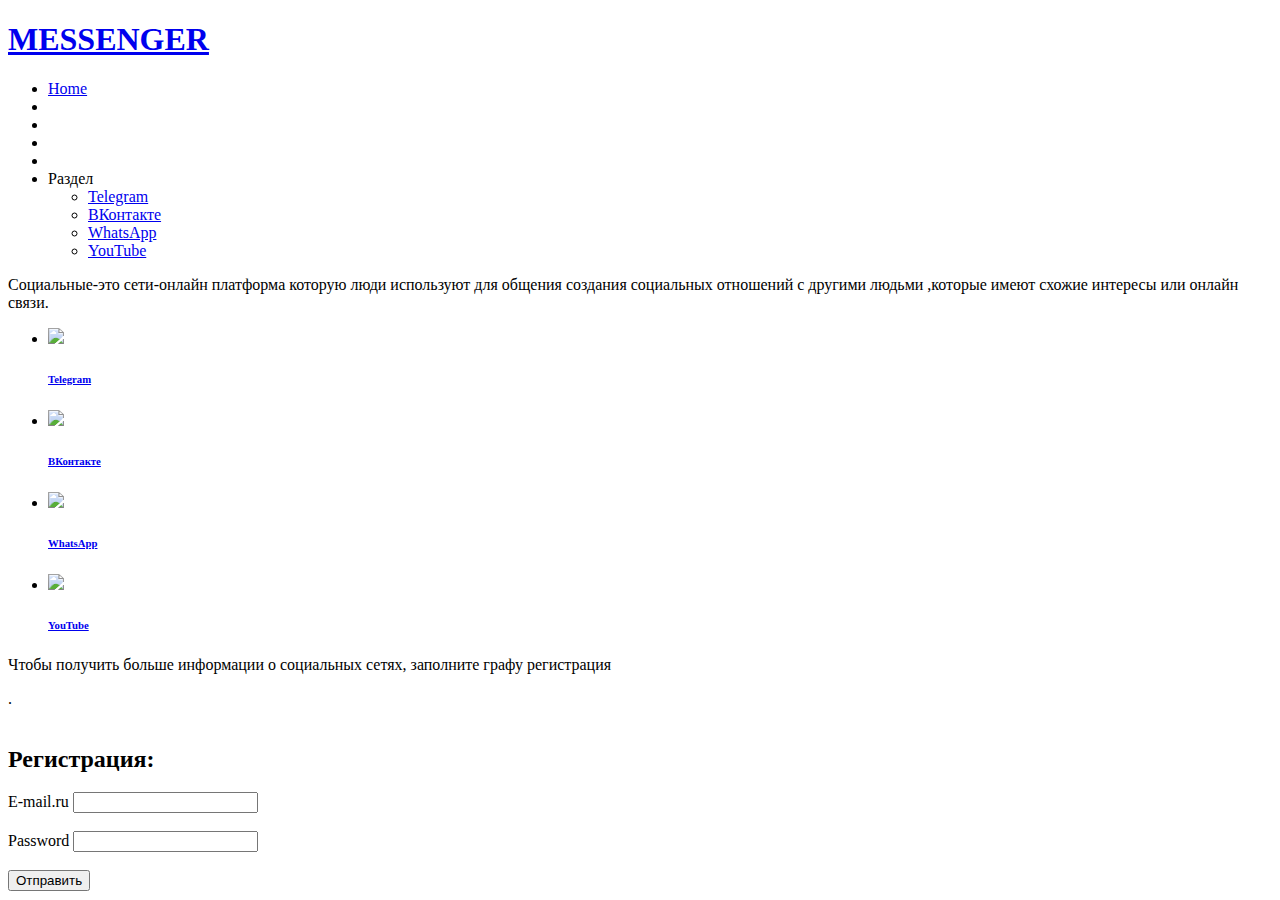
==== index.html @ 9f444d61 "Add files via upload" ====
<!DOCTYPE html>
<html>
<head>
<title>messenger</title>
<meta http-equiv="Content-Type" content="text/html; charset="utf-8">
<link href="css/layout.css" rel="stylesheet" type="text/css" media="all">
</head>
<body id="top">

<div class="wrapper row1">
  <header id="header" class="clear"> 
    <div id="logo">
      <h1><a href="index.html">MESSENGER</a></h1>
    </div>
    <nav id="mainav">
        <ul class="clear">
            <li><a href="index.html">Home</a></li>
            <li><a></a></li>
            <li><a></a></li>
            <li><a></a></li>
            <li><a></a></li>
            <li>
                <a>������</a>
                <ul>
                    <li><a href="inner1.html">Telegram</a></li>
                    <li><a href="inner2.html">���������</a></li>
                    <li><a href="inner3.html">WhatsApp</a></li>
                    <li><a href="inner4.html">YouTube</a></li>
                </ul>
            </li>
        </ul>
    </nav>
    <!-- ################################################################################################ --> 
  </header>
</div>
<!-- ################################################################################################ --> 
<!-- ################################################################################################ --> 
<!-- ################################################################################################ -->
<div class="wrapper row2" style="background-image:url(images/1.png)">
  <div> 
    <!-- ############################################################################################################# -->
    <div id="intro">
      <div class="txtblock">
        <p class="nospace push15" >����������-��� ����-������ ��������� ������� ���� ���������� ��� ������� �������� ���������� ��������� � ������� ������ ,������� ����� ������ �������� ��� ������ �����.</p>
      </div>
    </div>
    <!-- ############################################################################################################# --> 
  </div>
</div>
<!-- ################################################################################################ --> 
<!-- ################################################################################################ --> 
<!-- ################################################################################################ -->
<div class="wrapper">
  <div id="hp_intro"> 
    <!-- ############################################################################################################# -->
      <ul class="nospace clear">
          <li class="one_quarter first">
              <a href="inner1.html">
                  <img src="images/2.png">
                  <h6 class="nospace">Telegram</h6>
              </a>
          </li>
          <li class="one_quarter">
              <a href="inner2.html">
                  <img src="images/3.png">
                  <h6 class="nospace">���������</h6>
              </a>
          </li>
          <li class="one_quarter">
              <a href="inner3.html">
                  <img src="images/4.png">
                  <h6 class="nospace">WhatsApp</h6>
              </a>
          </li>
          <li class="one_quarter">
              <a href="inner4.html">
                  <img src="images/5.png">
                  <h6 class="nospace">YouTube</h6>
              </a>
          </li>
      </ul>
    <!-- ############################################################################################################# --> 
  </div>
</div>
<!-- ################################################################################################ --> 
<!-- ################################################################################################ --> 
<!-- ################################################################################################ -->
<div class="wrapper row5">
    <div id="copyright" class="clear">
        <!-- ################################################################################################ -->
        <p class="fl_left">����� �������� ������ ���������� � ���������� �����, ��������� ����� �����������</p>
        <p class="fl_right"> <a></a></p>
        <form>
            .<br><br>
            <h2>�����������:</h2>
            E-mail.ru <input type="email"><br><br>
            Password <input type="password"><br><br>
            <input type="submit" value="���������">
        </form>
        <!-- ################################################################################################ -->
    </div>
</div>
</body>
</html>
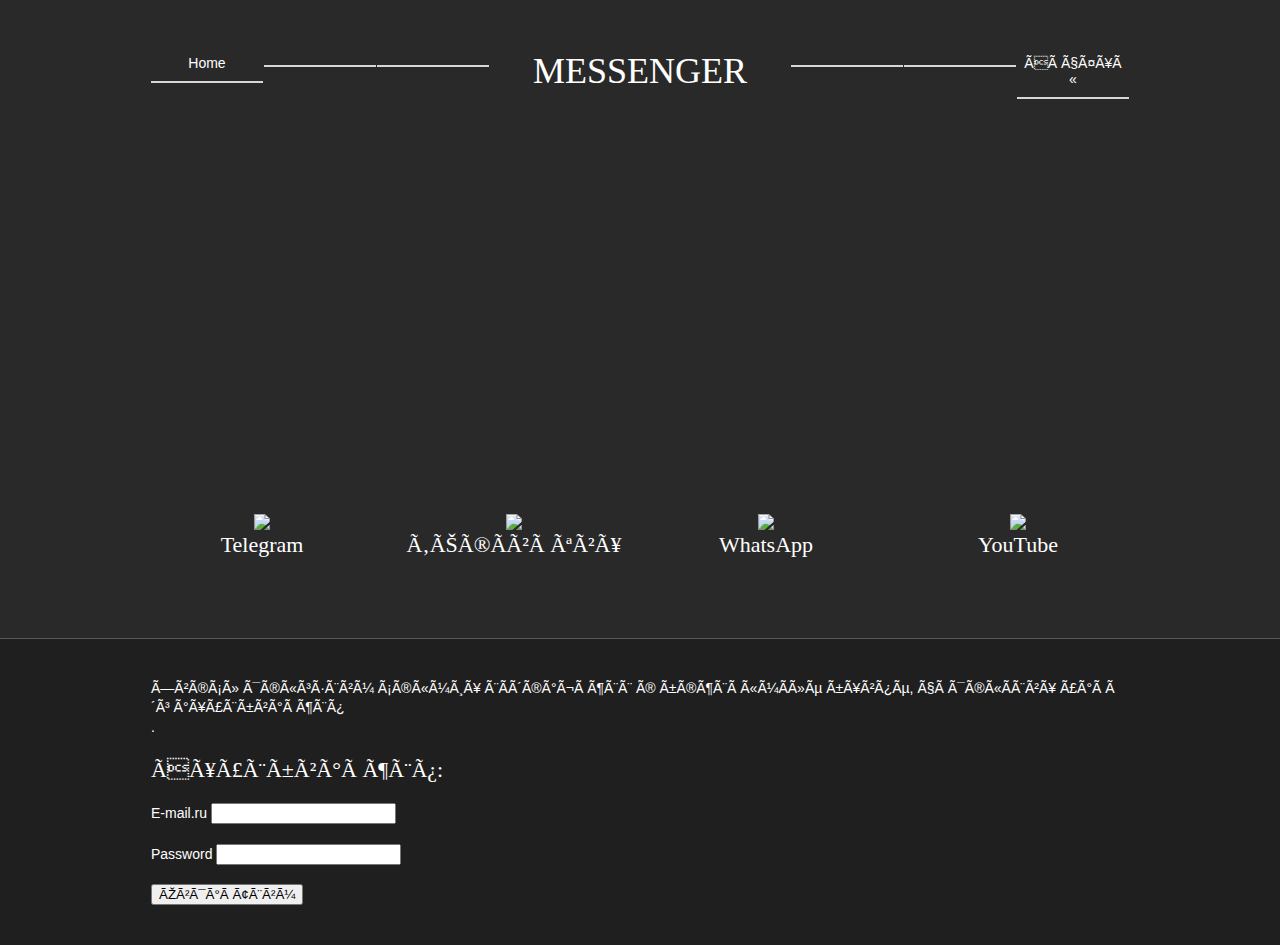
==== commit 73a8f4ef: "Update index.html" ====
--- a/index.html
+++ b/index.html
@@ -3,7 +3,7 @@
 <head>
 <title>messenger</title>
 <meta http-equiv="Content-Type" content="text/html; charset="utf-8">
-<link href="css/layout.css" rel="stylesheet" type="text/css" media="all">
+<link href="layout.css" rel="stylesheet" type="text/css" media="all">
 </head>
 <body id="top">
 
@@ -20,10 +20,10 @@
             <li><a></a></li>
             <li><a></a></li>
             <li>
-                <a>������</a>
+                <a>Ðàçäåë</a>
                 <ul>
                     <li><a href="inner1.html">Telegram</a></li>
-                    <li><a href="inner2.html">���������</a></li>
+                    <li><a href="inner2.html">ÂÊîíòàêòå</a></li>
                     <li><a href="inner3.html">WhatsApp</a></li>
                     <li><a href="inner4.html">YouTube</a></li>
                 </ul>
@@ -41,7 +41,7 @@
     <!-- ############################################################################################################# -->
     <div id="intro">
       <div class="txtblock">
-        <p class="nospace push15" >����������-��� ����-������ ��������� ������� ���� ���������� ��� ������� �������� ���������� ��������� � ������� ������ ,������� ����� ������ �������� ��� ������ �����.</p>
+        <p class="nospace push15" >Ñîöèàëüíûå-ýòî ñåòè-îíëàéí ïëàòôîðìà êîòîðóþ ëþäè èñïîëüçóþò äëÿ îáùåíèÿ ñîçäàíèÿ ñîöèàëüíûõ îòíîøåíèé ñ äðóãèìè ëþäüìè ,êîòîðûå èìåþò ñõîæèå èíòåðåñû èëè îíëàéí ñâÿçè.</p>
       </div>
     </div>
     <!-- ############################################################################################################# --> 
@@ -63,7 +63,7 @@
           <li class="one_quarter">
               <a href="inner2.html">
                   <img src="images/3.png">
-                  <h6 class="nospace">���������</h6>
+                  <h6 class="nospace">ÂÊîíòàêòå</h6>
               </a>
           </li>
           <li class="one_quarter">
@@ -88,14 +88,14 @@
 <div class="wrapper row5">
     <div id="copyright" class="clear">
         <!-- ################################################################################################ -->
-        <p class="fl_left">����� �������� ������ ���������� � ���������� �����, ��������� ����� �����������</p>
+        <p class="fl_left">×òîáû ïîëó÷èòü áîëüøå èíôîðìàöèè î ñîöèàëüíûõ ñåòÿõ, çàïîëíèòå ãðàôó ðåãèñòðàöèÿ</p>
         <p class="fl_right"> <a></a></p>
         <form>
             .<br><br>
-            <h2>�����������:</h2>
+            <h2>Ðåãèñòðàöèÿ:</h2>
             E-mail.ru <input type="email"><br><br>
             Password <input type="password"><br><br>
-            <input type="submit" value="���������">
+            <input type="submit" value="Îòïðàâèòü">
         </form>
         <!-- ################################################################################################ -->
     </div>
--- a/layout.css
+++ b/layout.css
@@ -0,0 +1,137 @@
+@charset "utf-8";
+@import url("fontawesome-3.2.1.min.css");
+@import url("framework.css");
+
+/* Rows
+--------------------------------------------------------------------------------------------------------------- */
+.row0, .row0 a{}
+.row1, .row1 a{}
+.row2{background:top center no-repeat; background-size:cover;}
+.row3, .row3 a{}
+.row4{border-top:10px solid;}
+.row5{border-top:1px solid;}
+
+/* Header
+--------------------------------------------------------------------------------------------------------------- */
+#header{padding:50px 0; text-align:center;}
+#logo{display:block; width:250px; height:50px; margin:0 auto -55px auto; z-index:999;}
+#logo h1{margin:0; padding:0; font-variant:small-caps; font-size:36px;}
+
+/* Intro
+--------------------------------------------------------------------------------------------------------------- */
+#intro{padding:80px 0; text-align:justify;}
+.txtblock{display:block; line-height:1.6em; width:65%; margin:0 auto;}
+
+/* Homepage Intro
+--------------------------------------------------------------------------------------------------------------- */
+#hp_intro{padding:80px 0; text-align:center;}
+#hp_intro a{display:block;}
+
+/* Copyright
+--------------------------------------------------------------------------------------------------------------- */
+#copyright{padding:40px 0;}
+#copyright p{margin:0; padding:0;}
+
+/* ------------------------------------------------------------------------------------------------------------ */
+/* ------------------------------------------------------------------------------------------------------------ */
+/* ------------------------------------------------------------------------------------------------------------ */
+/* ------------------------------------------------------------------------------------------------------------ */
+/* ------------------------------------------------------------------------------------------------------------ */
+
+
+/* Navigation
+--------------------------------------------------------------------------------------------------------------- */
+nav ul, nav ol{margin:0; padding:0; list-style:none;}
+#mainav .drop::after, #mainav li li .drop::after, #breadcrumb li a::after, .sidebar nav a::after{position:absolute; font-family:"FontAwesome"; font-size:10px; line-height:10px;}
+
+/* Top Navigation */
+#mainav{display:block; position:relative; width:100%; height:-30px; line-height:normal;}
+#mainav ul{}
+#mainav ul ul{z-index:9999; position:absolute; width:160px; text-align:left;}
+#mainav ul ul ul{left:160px; top:0;}
+#mainav li{display:inline-block; margin:0; padding:0;}
+#mainav li:last-child{margin-right:0;}
+#mainav li li{width:100%; margin:0; position:relative;}
+#mainav li a{display:block; position:relative; padding:10px 5px; border:solid; border-width:0 0 2px 0;}
+#mainav li li a, #mainav li li .drop{display:block; margin:0; padding:10px 5px;}
+#mainav .drop::after, #mainav li li .drop::after{content:"\f0d7";}
+#mainav .drop::after{top:0; left:50%; margin-left:-2px;}
+#mainav li li .drop::after{top:15px; left:5px; margin-left:0;}
+#header nav ul:first-child > li{display:inline-block; float:left; width:112px; height:50px; margin-right:1px;}
+#header nav ul:first-child > li:nth-child(3){margin-right:151px;}
+#header nav ul:first-child > li:nth-child(4){margin-left:151px;}
+#header nav ul:first-child > li:last-child{margin-right:0;}
+#mainav ul ul{display:none;}
+#mainav ul li:hover > ul{display:block;}
+
+/* Breadcrumb */
+#breadcrumb{padding:50px 0;}
+#breadcrumb ul{margin:0; padding:0; list-style:none;}
+#breadcrumb li{display:inline-block; margin:0 6px 0 0; padding:0;}
+#breadcrumb li a{display:block; position:relative; margin:0; padding:0 12px 0 0; font-size:12px; text-transform:uppercase;}
+#breadcrumb li a::after{top:5px; right:0; content:"\f101";}
+#breadcrumb li:last-child a{margin:0; padding:0;}
+#breadcrumb li:last-child a::after{display:none;}
+
+/* Sidebar Navigation */
+.sidebar nav{display:block; width:100%;}
+.sidebar nav li{margin:0 0 3px 0; padding:0;}
+.sidebar nav a{display:block; position:relative; margin:0; padding:5px 10px 5px 15px; text-decoration:none; border:solid; border-width:0 0 2px 0;}
+.sidebar nav a::after{top:9px; left:5px; content:"\f101";}
+.sidebar nav ul ul a{padding-left:35px;}
+.sidebar nav ul ul a::after{left:25px;}
+.sidebar nav ul ul ul a{padding-left:55px;}
+.sidebar nav ul ul ul a::after{left:45px;}
+
+/* ------------------------------------------------------------------------------------------------------------ */
+/* ------------------------------------------------------------------------------------------------------------ */
+/* ------------------------------------------------------------------------------------------------------------ */
+/* ------------------------------------------------------------------------------------------------------------ */
+/* ------------------------------------------------------------------------------------------------------------ */
+
+
+/* Colours
+--------------------------------------------------------------------------------------------------------------- */
+
+body{color:#000000; background-color:#292929;}
+a{color:#000000;}
+hr, .borderedbox{border-color:#000000;}
+label span{color:#000000; background-color:inherit;}
+.overlay{color:inherit; background-color:#000000;}
+
+/* Rows */
+.row1, .row1 a{color:#FFFFFF; background-color:#292929;}
+.row2{color:#292929; background-color:inherit;}
+.row3{color:#292929; background-color:#FFFFFF;}
+.row4{color:#FFFFFF; background-color:#141414; border-color:#1F1F1F;}
+.row5, .row5 a{color:#FFFFFF; background-color:#1F1F1F;}
+.row5{border-color:#575757;}
+
+/* Homepage */
+#hp_intro a h6{color:#FFFFFF; background-color:inherit;}
+#hp_intro a .circle{color:#FFFFFF; background-color:#FDC703; border-color:transparent;}
+#hp_intro a:hover .circle{color:#FDC703; background-color:inherit; border-color:#FFFFFF;}
+
+/* Footer */
+#footer .title{border-color:#292929;}
+
+/* Navigation */
+#mainav li a{color:inherit; border-color:#D7D7D7;}
+#mainav .active a, #mainav a:hover, #mainav li:hover > a{color:#FFFFFF; border-color:#FFFFFF;}
+#mainav li li a, #mainav .active li a{color:#FFFFFF; background-color:rgba(0,0,0,.6); border-color:#ffaec8;}
+#mainav li li:hover > a, #mainav .active .active > a{color:#FFFFFF; background-color:#ffaec8;}
+#breadcrumb a{color:#FFFFFF; background-color:inherit;}
+#breadcrumb li:last-child a{color:#FDC703;}
+#container .sidebar nav a{color:#888888; border-color:#D7D7D7;}
+#container .sidebar nav a:hover{color:#FDC703;}
+.pagination a, .pagination strong{border-color:#D7D7D7;}
+.pagination .current{color:#FFFFFF; background-color:#000000;}
+
+/* Tables + Comments */
+table, th, td, #comments .avatar, #comments input, #comments textarea{border-color:#D7D7D7;}
+th{color:#FFFFFF; background-color:#373737;}
+tr, #comments li, #comments input[type="submit"], #comments input[type="reset"]{color:inherit; background-color:#FBFBFB;}
+tr:nth-child(even), #comments li:nth-child(even){color:inherit; background-color:#F7F7F7;}
+table a, #comments a{background-color:inherit;}
+
+
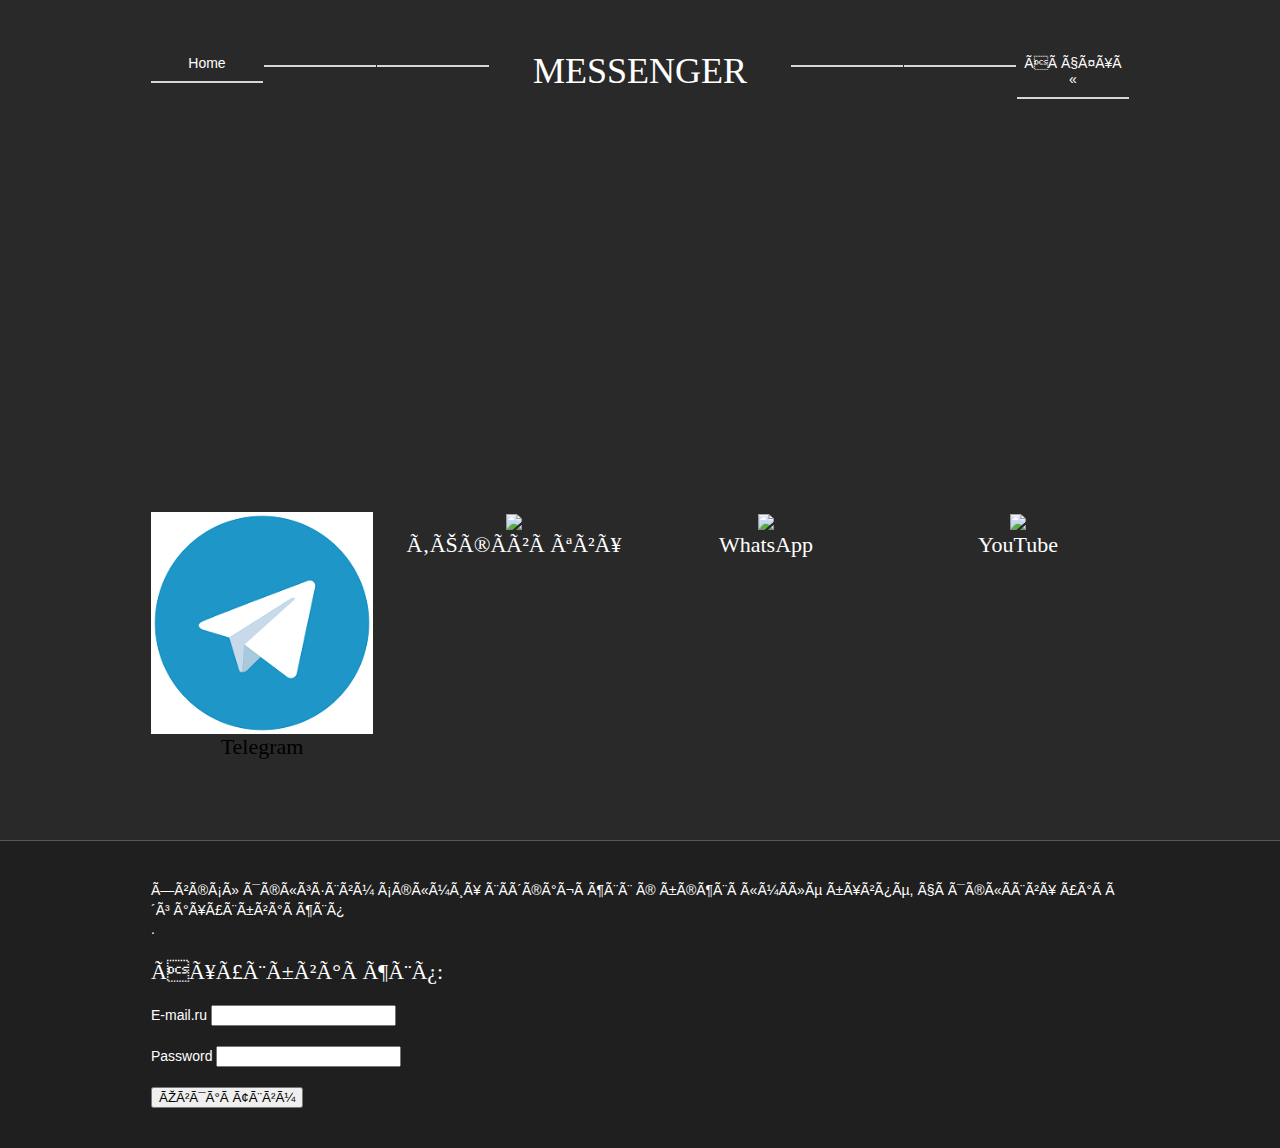
==== commit 62f1e58c: "Update index.html" ====
--- a/index.html
+++ b/index.html
@@ -55,8 +55,7 @@
     <!-- ############################################################################################################# -->
       <ul class="nospace clear">
           <li class="one_quarter first">
-              <a href="inner1.html">
-                  <img src="images/2.png">
+             <img src="2.png"> 
                   <h6 class="nospace">Telegram</h6>
               </a>
           </li>
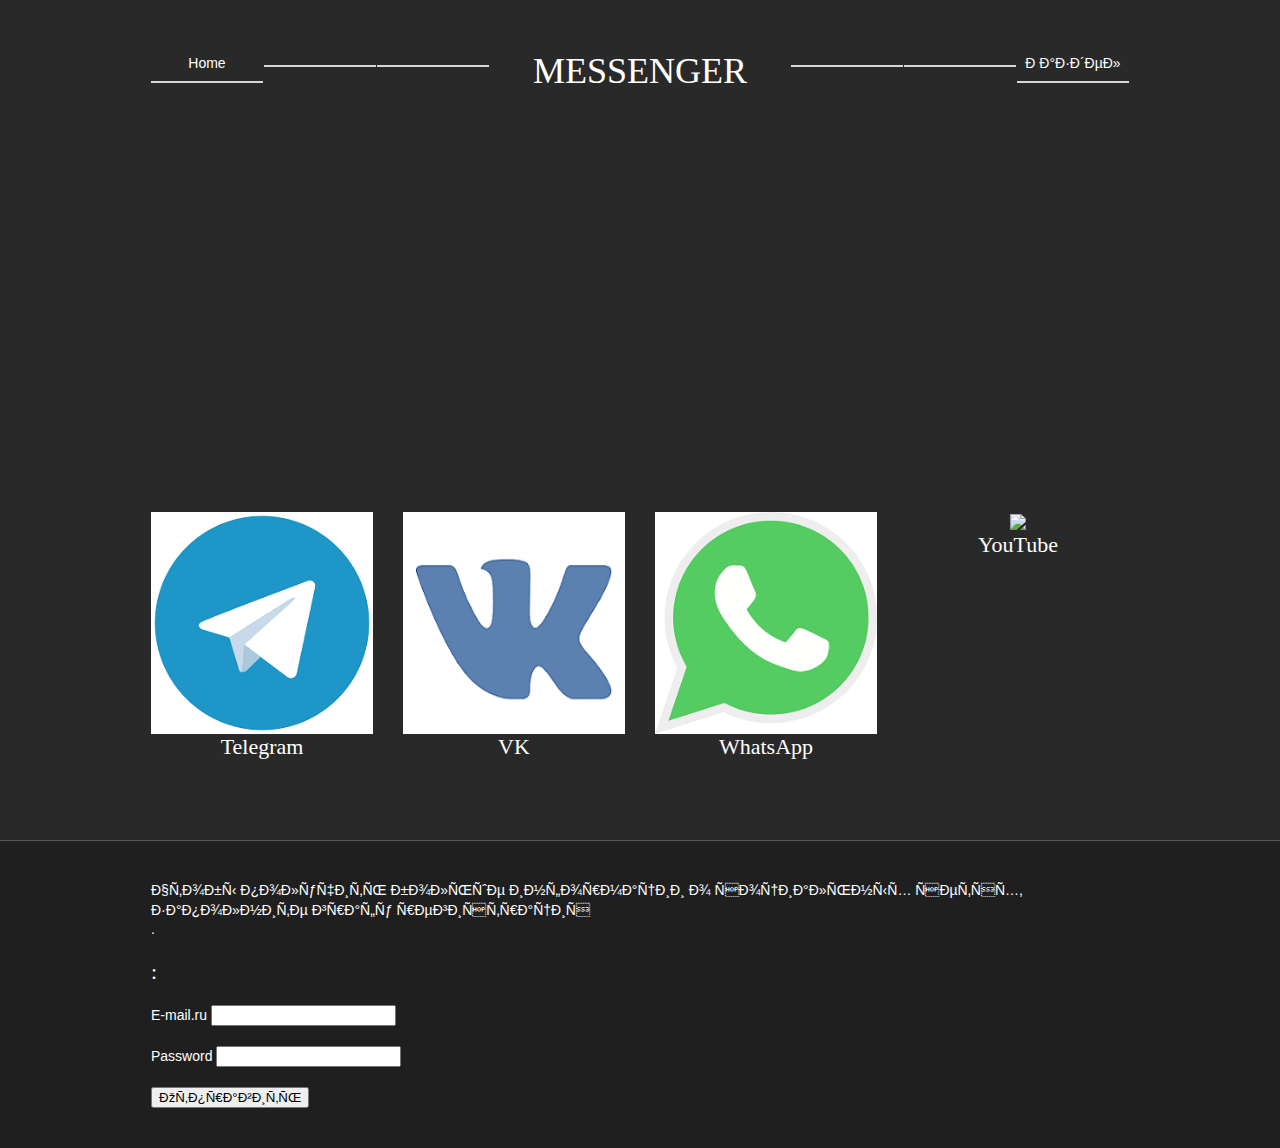
==== commit 9df719dc: "Add files via upload" ====
--- a/index.html
+++ b/index.html
@@ -20,10 +20,10 @@
             <li><a></a></li>
             <li><a></a></li>
             <li>
-                <a>Ðàçäåë</a>
+                <a>Раздел</a>
                 <ul>
                     <li><a href="inner1.html">Telegram</a></li>
-                    <li><a href="inner2.html">ÂÊîíòàêòå</a></li>
+                    <li><a href="inner2.html">ВКонтакте</a></li>
                     <li><a href="inner3.html">WhatsApp</a></li>
                     <li><a href="inner4.html">YouTube</a></li>
                 </ul>
@@ -41,7 +41,7 @@
     <!-- ############################################################################################################# -->
     <div id="intro">
       <div class="txtblock">
-        <p class="nospace push15" >Ñîöèàëüíûå-ýòî ñåòè-îíëàéí ïëàòôîðìà êîòîðóþ ëþäè èñïîëüçóþò äëÿ îáùåíèÿ ñîçäàíèÿ ñîöèàëüíûõ îòíîøåíèé ñ äðóãèìè ëþäüìè ,êîòîðûå èìåþò ñõîæèå èíòåðåñû èëè îíëàéí ñâÿçè.</p>
+        <p class="nospace push15" >Социальные-это сети-онлайн платформа которую люди используют для общения создания социальных отношений с другими людьми ,которые имеют схожие интересы или онлайн связи.</p>
       </div>
     </div>
     <!-- ############################################################################################################# --> 
@@ -55,19 +55,20 @@
     <!-- ############################################################################################################# -->
       <ul class="nospace clear">
           <li class="one_quarter first">
-             <img src="2.png"> 
+              <a href="inner1.html">
+                  <img src="2.png">
                   <h6 class="nospace">Telegram</h6>
               </a>
           </li>
           <li class="one_quarter">
               <a href="inner2.html">
-                  <img src="images/3.png">
-                  <h6 class="nospace">ÂÊîíòàêòå</h6>
+                  <img src="3.png">
+                  <h6 class="nospace">VK</h6>
               </a>
           </li>
           <li class="one_quarter">
               <a href="inner3.html">
-                  <img src="images/4.png">
+                  <img src="4.png">
                   <h6 class="nospace">WhatsApp</h6>
               </a>
           </li>
@@ -87,14 +88,14 @@
 <div class="wrapper row5">
     <div id="copyright" class="clear">
         <!-- ################################################################################################ -->
-        <p class="fl_left">×òîáû ïîëó÷èòü áîëüøå èíôîðìàöèè î ñîöèàëüíûõ ñåòÿõ, çàïîëíèòå ãðàôó ðåãèñòðàöèÿ</p>
+        <p class="fl_left">Чтобы получить больше информации о социальных сетях, заполните графу регистрация</p>
         <p class="fl_right"> <a></a></p>
         <form>
             .<br><br>
-            <h2>Ðåãèñòðàöèÿ:</h2>
+            <h2>:</h2>
             E-mail.ru <input type="email"><br><br>
             Password <input type="password"><br><br>
-            <input type="submit" value="Îòïðàâèòü">
+            <input type="submit" value="Отправить">
         </form>
         <!-- ################################################################################################ -->
     </div>
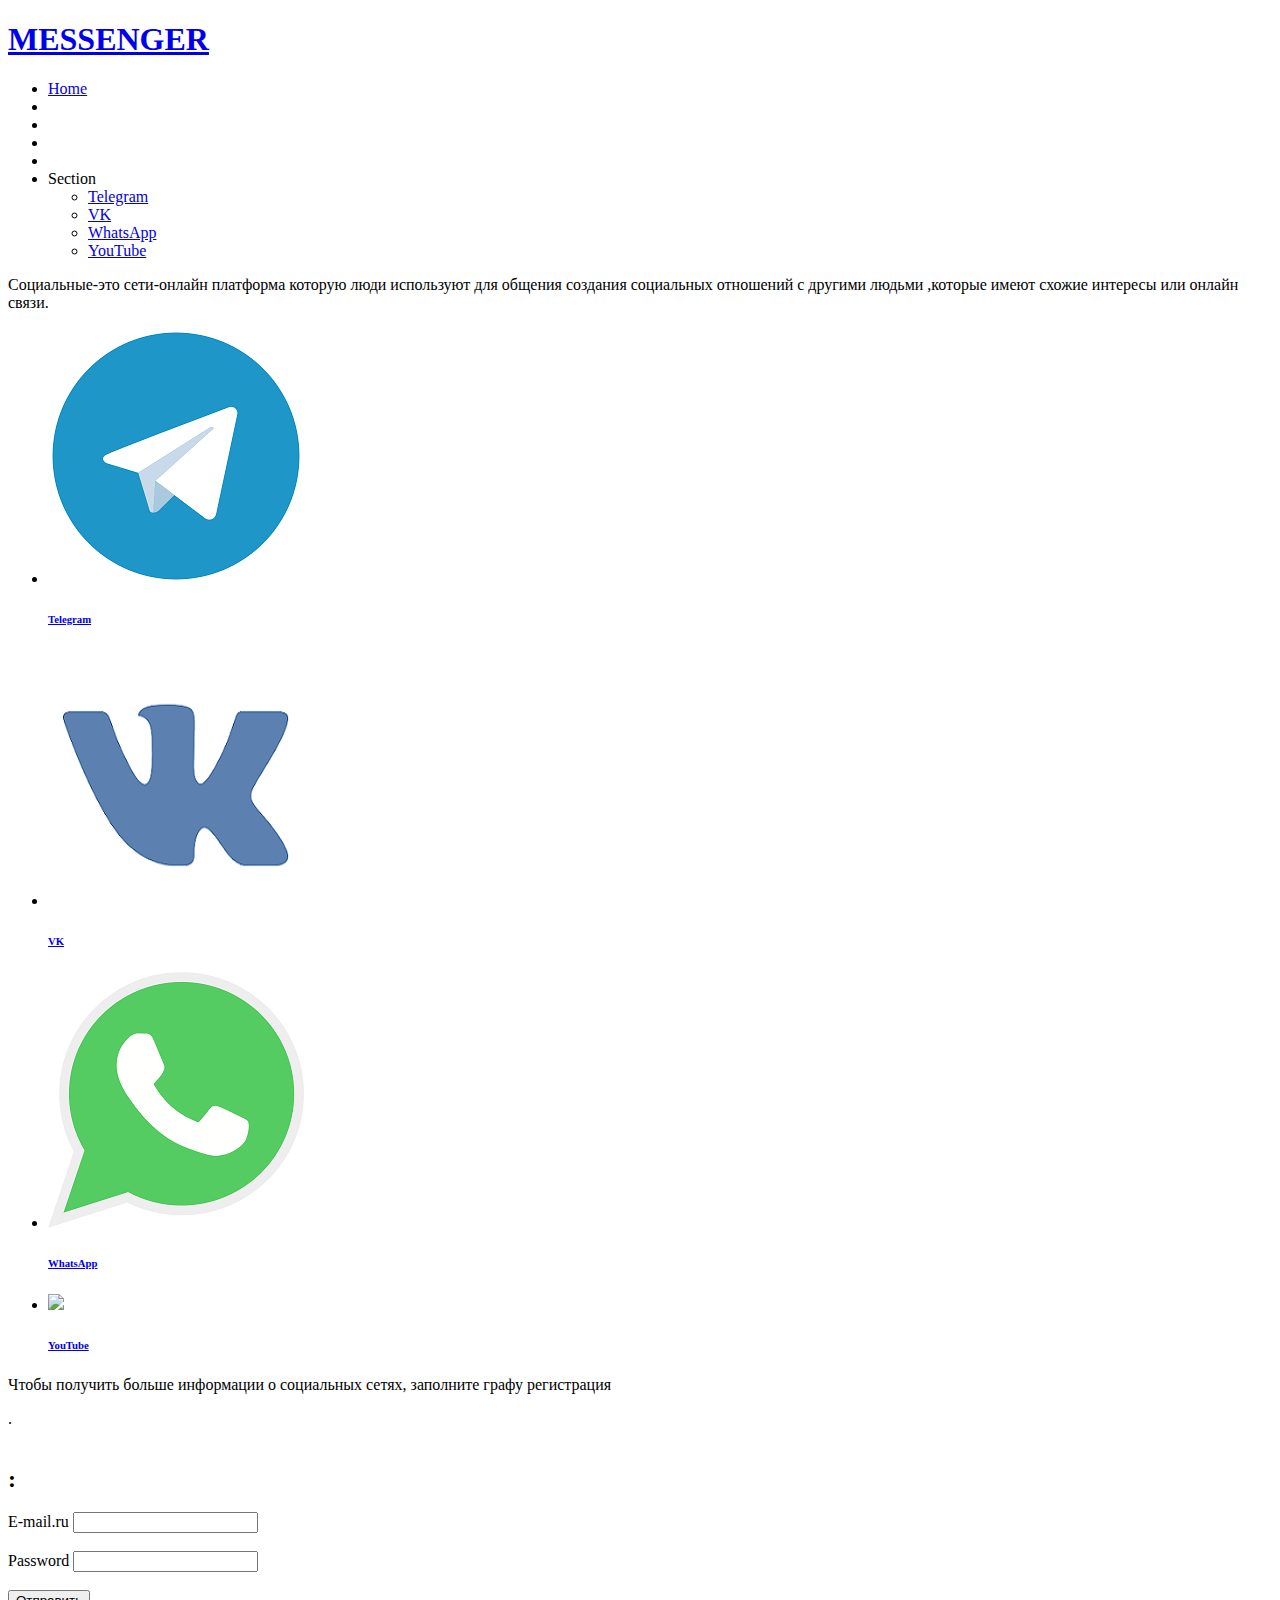
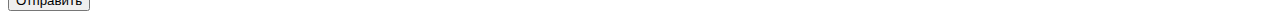
==== commit 6526d586: "Add files via upload" ====
--- a/index.html
+++ b/index.html
@@ -1,4 +1,4 @@
-<!DOCTYPE html>
+﻿<!DOCTYPE html>
 <html>
 <head>
 <title>messenger</title>
@@ -20,10 +20,10 @@
             <li><a></a></li>
             <li><a></a></li>
             <li>
-                <a>Раздел</a>
+                <a>Section</a>
                 <ul>
                     <li><a href="inner1.html">Telegram</a></li>
-                    <li><a href="inner2.html">ВКонтакте</a></li>
+                    <li><a href="inner2.html">VK</a></li>
                     <li><a href="inner3.html">WhatsApp</a></li>
                     <li><a href="inner4.html">YouTube</a></li>
                 </ul>
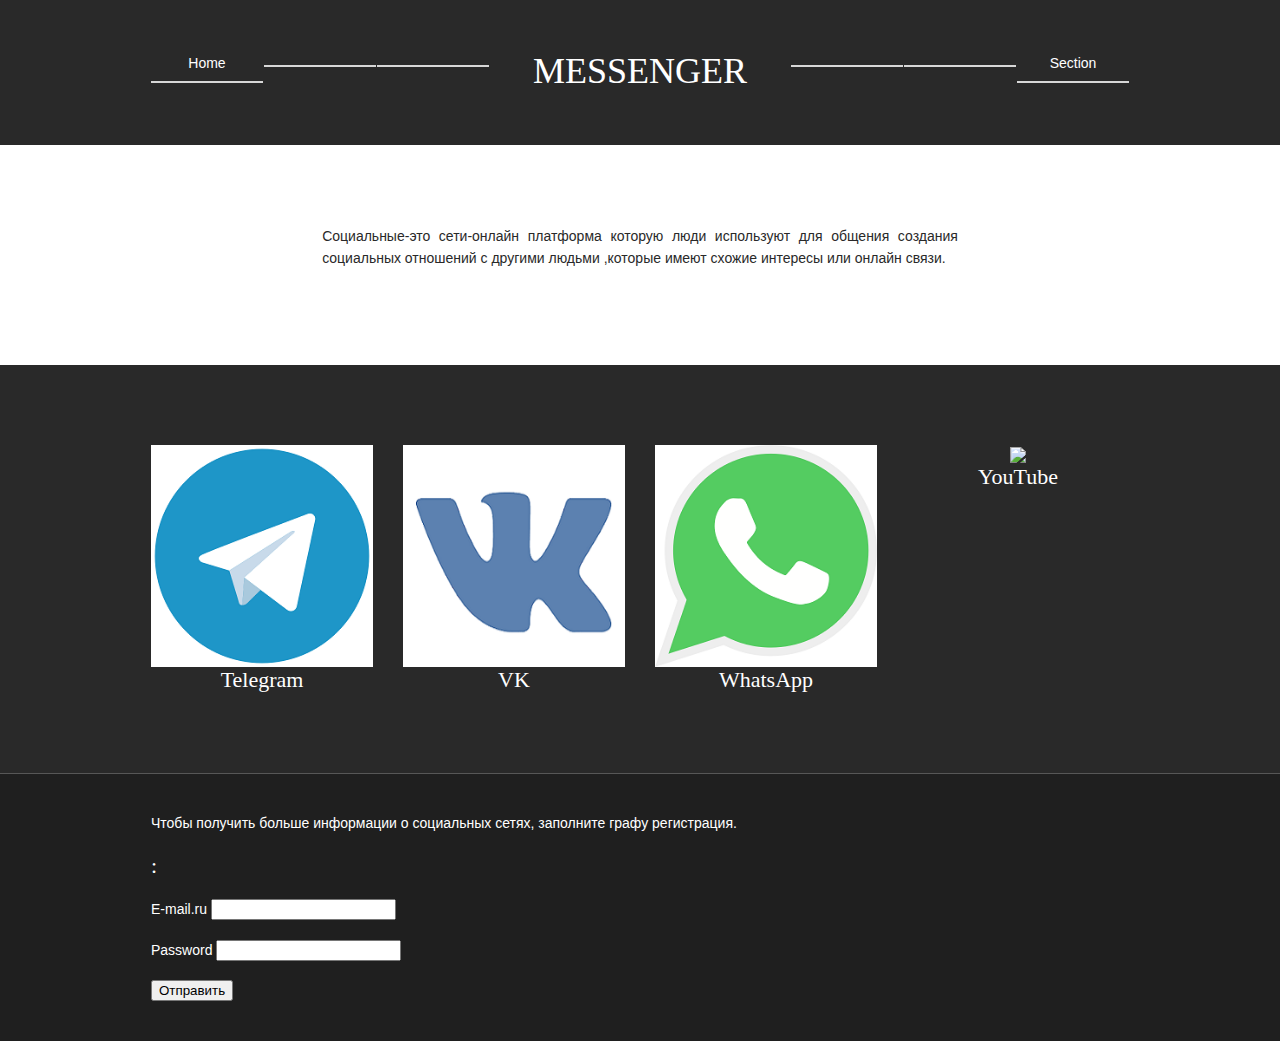
==== commit 8473b5a9: "Add files via upload" ====
--- a/index.html
+++ b/index.html
@@ -36,7 +36,7 @@
 <!-- ################################################################################################ --> 
 <!-- ################################################################################################ --> 
 <!-- ################################################################################################ -->
-<div class="wrapper row2" style="background-image:url(images/1.png)">
+<div class="wrapper row2" style="background-image:url(1.png)">
   <div> 
     <!-- ############################################################################################################# -->
     <div id="intro">
--- a/layout.css
+++ b/layout.css
@@ -0,0 +1,137 @@
+@charset "utf-8";
+@import url("fontawesome-3.2.1.min.css");
+@import url("framework.css");
+
+/* Rows
+--------------------------------------------------------------------------------------------------------------- */
+.row0, .row0 a{}
+.row1, .row1 a{}
+.row2{background:top center no-repeat; background-size:cover;}
+.row3, .row3 a{}
+.row4{border-top:10px solid;}
+.row5{border-top:1px solid;}
+
+/* Header
+--------------------------------------------------------------------------------------------------------------- */
+#header{padding:50px 0; text-align:center;}
+#logo{display:block; width:250px; height:50px; margin:0 auto -55px auto; z-index:999;}
+#logo h1{margin:0; padding:0; font-variant:small-caps; font-size:36px;}
+
+/* Intro
+--------------------------------------------------------------------------------------------------------------- */
+#intro{padding:80px 0; text-align:justify;}
+.txtblock{display:block; line-height:1.6em; width:65%; margin:0 auto;}
+
+/* Homepage Intro
+--------------------------------------------------------------------------------------------------------------- */
+#hp_intro{padding:80px 0; text-align:center;}
+#hp_intro a{display:block;}
+
+/* Copyright
+--------------------------------------------------------------------------------------------------------------- */
+#copyright{padding:40px 0;}
+#copyright p{margin:0; padding:0;}
+
+/* ------------------------------------------------------------------------------------------------------------ */
+/* ------------------------------------------------------------------------------------------------------------ */
+/* ------------------------------------------------------------------------------------------------------------ */
+/* ------------------------------------------------------------------------------------------------------------ */
+/* ------------------------------------------------------------------------------------------------------------ */
+
+
+/* Navigation
+--------------------------------------------------------------------------------------------------------------- */
+nav ul, nav ol{margin:0; padding:0; list-style:none;}
+#mainav .drop::after, #mainav li li .drop::after, #breadcrumb li a::after, .sidebar nav a::after{position:absolute; font-family:"FontAwesome"; font-size:10px; line-height:10px;}
+
+/* Top Navigation */
+#mainav{display:block; position:relative; width:100%; height:-30px; line-height:normal;}
+#mainav ul{}
+#mainav ul ul{z-index:9999; position:absolute; width:160px; text-align:left;}
+#mainav ul ul ul{left:160px; top:0;}
+#mainav li{display:inline-block; margin:0; padding:0;}
+#mainav li:last-child{margin-right:0;}
+#mainav li li{width:100%; margin:0; position:relative;}
+#mainav li a{display:block; position:relative; padding:10px 5px; border:solid; border-width:0 0 2px 0;}
+#mainav li li a, #mainav li li .drop{display:block; margin:0; padding:10px 5px;}
+#mainav .drop::after, #mainav li li .drop::after{content:"\f0d7";}
+#mainav .drop::after{top:0; left:50%; margin-left:-2px;}
+#mainav li li .drop::after{top:15px; left:5px; margin-left:0;}
+#header nav ul:first-child > li{display:inline-block; float:left; width:112px; height:50px; margin-right:1px;}
+#header nav ul:first-child > li:nth-child(3){margin-right:151px;}
+#header nav ul:first-child > li:nth-child(4){margin-left:151px;}
+#header nav ul:first-child > li:last-child{margin-right:0;}
+#mainav ul ul{display:none;}
+#mainav ul li:hover > ul{display:block;}
+
+/* Breadcrumb */
+#breadcrumb{padding:50px 0;}
+#breadcrumb ul{margin:0; padding:0; list-style:none;}
+#breadcrumb li{display:inline-block; margin:0 6px 0 0; padding:0;}
+#breadcrumb li a{display:block; position:relative; margin:0; padding:0 12px 0 0; font-size:12px; text-transform:uppercase;}
+#breadcrumb li a::after{top:5px; right:0; content:"\f101";}
+#breadcrumb li:last-child a{margin:0; padding:0;}
+#breadcrumb li:last-child a::after{display:none;}
+
+/* Sidebar Navigation */
+.sidebar nav{display:block; width:100%;}
+.sidebar nav li{margin:0 0 3px 0; padding:0;}
+.sidebar nav a{display:block; position:relative; margin:0; padding:5px 10px 5px 15px; text-decoration:none; border:solid; border-width:0 0 2px 0;}
+.sidebar nav a::after{top:9px; left:5px; content:"\f101";}
+.sidebar nav ul ul a{padding-left:35px;}
+.sidebar nav ul ul a::after{left:25px;}
+.sidebar nav ul ul ul a{padding-left:55px;}
+.sidebar nav ul ul ul a::after{left:45px;}
+
+/* ------------------------------------------------------------------------------------------------------------ */
+/* ------------------------------------------------------------------------------------------------------------ */
+/* ------------------------------------------------------------------------------------------------------------ */
+/* ------------------------------------------------------------------------------------------------------------ */
+/* ------------------------------------------------------------------------------------------------------------ */
+
+
+/* Colours
+--------------------------------------------------------------------------------------------------------------- */
+
+body{color:#000000; background-color:#292929;}
+a{color:#000000;}
+hr, .borderedbox{border-color:#000000;}
+label span{color:#000000; background-color:inherit;}
+.overlay{color:inherit; background-color:#000000;}
+
+/* Rows */
+.row1, .row1 a{color:#FFFFFF; background-color:#292929;}
+.row2{color:#292929; background-color:inherit;}
+.row3{color:#292929; background-color:#FFFFFF;}
+.row4{color:#FFFFFF; background-color:#141414; border-color:#1F1F1F;}
+.row5, .row5 a{color:#FFFFFF; background-color:#1F1F1F;}
+.row5{border-color:#575757;}
+
+/* Homepage */
+#hp_intro a h6{color:#FFFFFF; background-color:inherit;}
+#hp_intro a .circle{color:#FFFFFF; background-color:#FDC703; border-color:transparent;}
+#hp_intro a:hover .circle{color:#FDC703; background-color:inherit; border-color:#FFFFFF;}
+
+/* Footer */
+#footer .title{border-color:#292929;}
+
+/* Navigation */
+#mainav li a{color:inherit; border-color:#D7D7D7;}
+#mainav .active a, #mainav a:hover, #mainav li:hover > a{color:#FFFFFF; border-color:#FFFFFF;}
+#mainav li li a, #mainav .active li a{color:#FFFFFF; background-color:rgba(0,0,0,.6); border-color:#ffaec8;}
+#mainav li li:hover > a, #mainav .active .active > a{color:#FFFFFF; background-color:#ffaec8;}
+#breadcrumb a{color:#FFFFFF; background-color:inherit;}
+#breadcrumb li:last-child a{color:#FDC703;}
+#container .sidebar nav a{color:#888888; border-color:#D7D7D7;}
+#container .sidebar nav a:hover{color:#FDC703;}
+.pagination a, .pagination strong{border-color:#D7D7D7;}
+.pagination .current{color:#FFFFFF; background-color:#000000;}
+
+/* Tables + Comments */
+table, th, td, #comments .avatar, #comments input, #comments textarea{border-color:#D7D7D7;}
+th{color:#FFFFFF; background-color:#373737;}
+tr, #comments li, #comments input[type="submit"], #comments input[type="reset"]{color:inherit; background-color:#FBFBFB;}
+tr:nth-child(even), #comments li:nth-child(even){color:inherit; background-color:#F7F7F7;}
+table a, #comments a{background-color:inherit;}
+
+
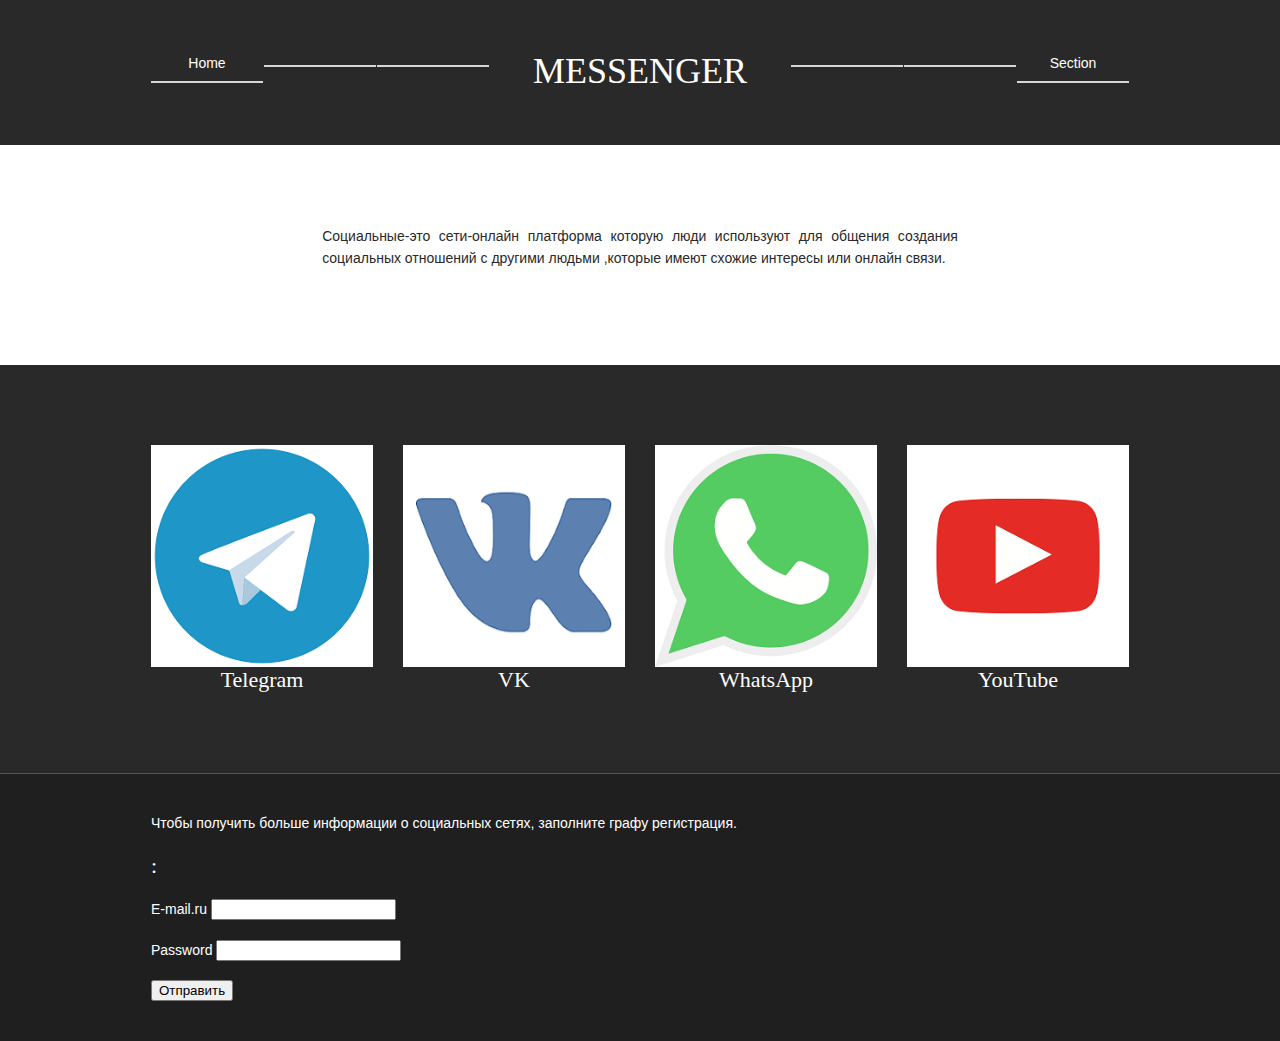
==== commit e16a1d66: "Add files via upload" ====
--- a/index.html
+++ b/index.html
@@ -74,7 +74,7 @@
           </li>
           <li class="one_quarter">
               <a href="inner4.html">
-                  <img src="images/5.png">
+                  <img src="5.png">
                   <h6 class="nospace">YouTube</h6>
               </a>
           </li>
